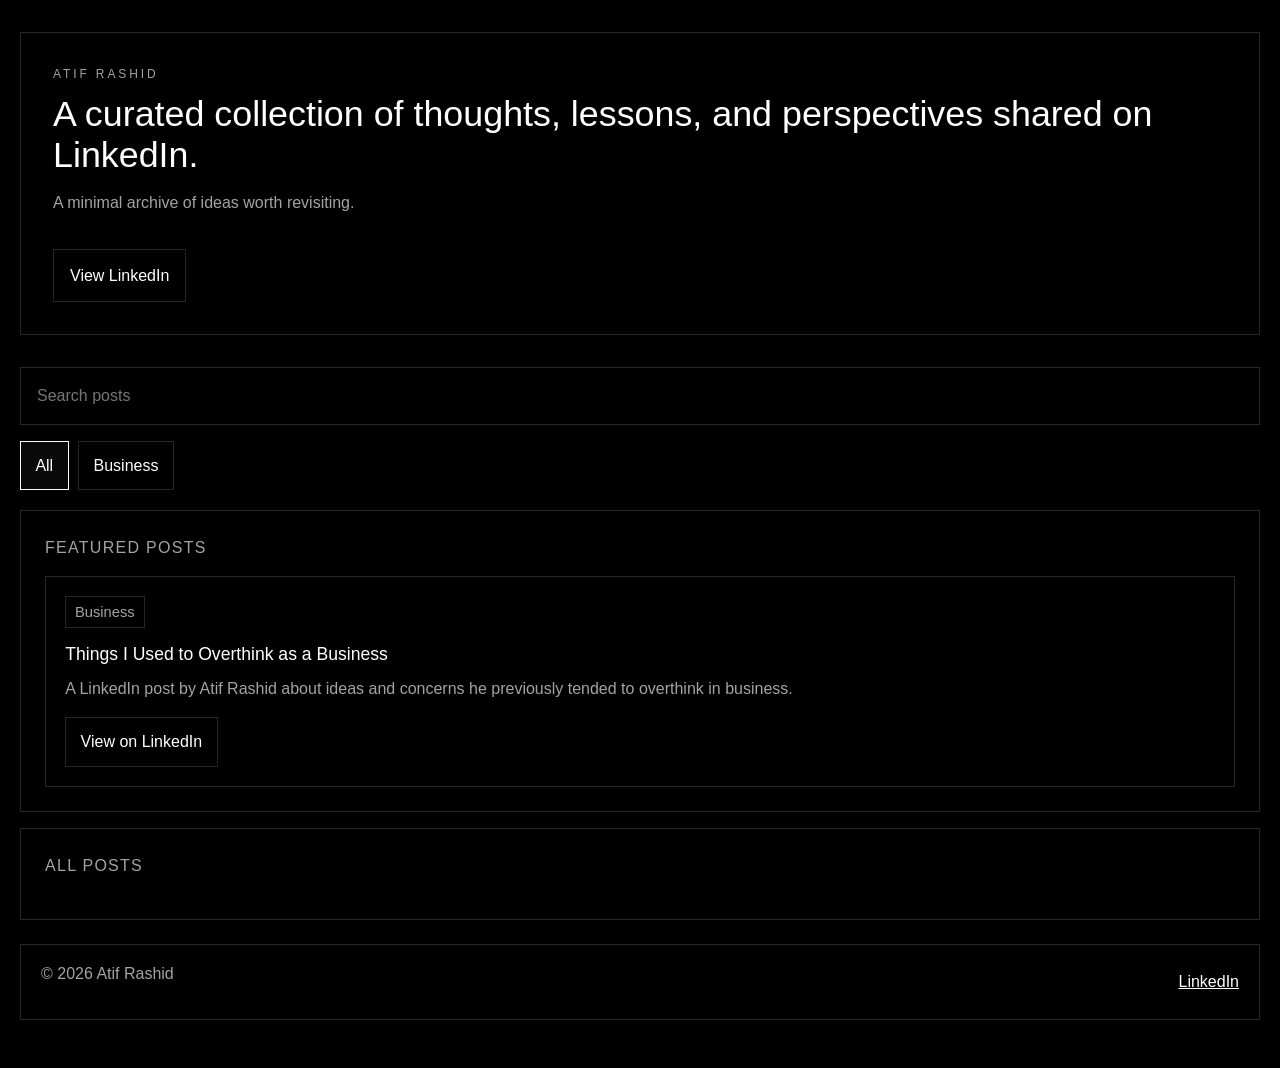
==== index.html @ 0c2a2794 "Build Atif Rashid LinkedIn posts website" ====
<!doctype html>
<html lang="en">
  <head>
    <meta charset="utf-8">
    <meta name="viewport" content="width=device-width, initial-scale=1">
    <title>Atif Rashid | LinkedIn Posts</title>
    <meta name="description" content="A curated collection of thoughts, lessons, and perspectives shared on LinkedIn by Atif Rashid.">
    <link rel="canonical" href="https://atifrashid.com/">
    <meta property="og:title" content="Atif Rashid | LinkedIn Posts">
    <meta property="og:description" content="A curated collection of thoughts, lessons, and perspectives shared on LinkedIn by Atif Rashid.">
    <meta property="og:type" content="website">
    <meta property="og:url" content="https://atifrashid.com/">
    <meta name="theme-color" content="#000000">
    <link rel="icon" href="favicon.svg" type="image/svg+xml">
    <link rel="stylesheet" href="assets/css/style.css">
  </head>
  <body>
    <a class="skip-link" href="#main-content">Skip to content</a>
    <div class="page-shell">
      <header class="site-header">
        <div class="brand-block">
          <p class="eyebrow">ATIF RASHID</p>
          <h1>A curated collection of thoughts, lessons, and perspectives shared on LinkedIn.</h1>
          <p class="intro">A minimal archive of ideas worth revisiting.</p>
        </div>
        <a class="button-link" href="https://www.linkedin.com/in/atif-rashid-21005814" target="_blank" rel="noopener noreferrer">View LinkedIn</a>
      </header>

      <main id="main-content">
        <section class="toolbar" aria-label="Search and filter posts">
          <div class="search-group">
            <label class="sr-only" for="search-input">Search posts</label>
            <input id="search-input" type="search" placeholder="Search posts" autocomplete="off">
          </div>
          <div id="category-filters" class="filter-list" role="toolbar" aria-label="Category filters"></div>
        </section>

        <section id="featured-section" class="content-section" aria-labelledby="featured-heading" hidden>
          <div class="section-heading">
            <h2 id="featured-heading">Featured posts</h2>
          </div>
          <div id="featured-posts" class="post-list"></div>
        </section>

        <section class="content-section" aria-labelledby="posts-heading">
          <div class="section-heading">
            <h2 id="posts-heading">All posts</h2>
          </div>
          <div id="loading-state" class="state-card" role="status">Loading posts…</div>
          <div id="error-state" class="state-card" hidden role="alert"></div>
          <div id="empty-state" class="state-card" hidden role="status">No posts are available yet.</div>
          <div id="no-search-results" class="state-card" hidden role="status">No posts match your current search.</div>
          <div id="post-list" class="post-list" aria-live="polite"></div>
        </section>
      </main>

      <footer class="site-footer">
        <p>© <span id="year"></span> Atif Rashid</p>
        <a href="https://www.linkedin.com/in/atif-rashid-21005814" target="_blank" rel="noopener noreferrer">LinkedIn</a>
      </footer>
    </div>

    <script type="application/ld+json">
      {
        "@context": "https://schema.org",
        "@type": "Person",
        "name": "Atif Rashid",
        "url": "https://atifrashid.com/",
        "sameAs": [
          "https://www.linkedin.com/in/atif-rashid-21005814"
        ]
      }
    </script>
    <script src="assets/js/app.js"></script>
  </body>
</html>
---- assets/css/style.css ----
:root {
  --bg: #000000;
  --text: #ffffff;
  --muted: #a3a3a3;
  --border: #262626;
  --hover: #0a0a0a;
  --max-width: 1400px;
}

* {
  box-sizing: border-box;
}

html {
  color-scheme: dark;
}

body {
  margin: 0;
  font-family: Inter, -apple-system, BlinkMacSystemFont, "Segoe UI", sans-serif;
  background: var(--bg);
  color: var(--text);
  line-height: 1.6;
}

a {
  color: inherit;
}

img {
  max-width: 100%;
}

.skip-link {
  position: absolute;
  left: -9999px;
  top: 0;
  background: var(--text);
  color: var(--bg);
  padding: 0.75rem 1rem;
  z-index: 10;
}

.skip-link:focus {
  left: 1rem;
  top: 1rem;
}

.page-shell {
  min-height: 100vh;
  max-width: var(--max-width);
  margin: 0 auto;
  padding: 2rem 1.25rem 3rem;
}

.site-header,
.content-section,
.state-card,
.post-card,
.site-footer,
.error-card {
  border: 1px solid var(--border);
  background: var(--bg);
}

.site-header {
  padding: 2rem;
}

.eyebrow {
  margin: 0 0 0.6rem;
  font-size: 0.75rem;
  letter-spacing: 0.24em;
  text-transform: uppercase;
  color: var(--muted);
}

h1,
h2,
h3,
p {
  margin-top: 0;
}

h1 {
  font-size: clamp(1.6rem, 2.8vw, 2.4rem);
  line-height: 1.15;
  margin-bottom: 0.85rem;
  font-weight: 500;
}

h2 {
  font-size: 1rem;
  font-weight: 500;
  letter-spacing: 0.08em;
  text-transform: uppercase;
  color: var(--muted);
  margin-bottom: 0;
}

h3 {
  font-size: 1.1rem;
  margin-bottom: 0.5rem;
  font-weight: 500;
}

.intro,
.site-footer p,
.state-card,
.post-description,
.error-card p {
  color: var(--muted);
}

.button-link {
  display: inline-flex;
  align-items: center;
  justify-content: center;
  border: 1px solid var(--border);
  padding: 0.8rem 1rem;
  text-decoration: none;
  margin-top: 1.1rem;
  transition: background-color 180ms ease, border-color 180ms ease;
}

.button-link:hover,
.button-link:focus-visible,
.post-link:hover,
.post-link:focus-visible,
.filter-button:hover,
.filter-button:focus-visible {
  background: var(--hover);
  border-color: var(--text);
  outline: none;
}

.toolbar {
  display: flex;
  flex-direction: column;
  gap: 1rem;
  margin: 2rem 0 1.25rem;
}

.search-group input {
  width: 100%;
  background: var(--bg);
  border: 1px solid var(--border);
  color: var(--text);
  padding: 0.95rem 1rem;
  font: inherit;
}

.search-group input:focus-visible {
  outline: 1px solid var(--text);
  outline-offset: 2px;
}

.filter-list {
  display: flex;
  flex-wrap: wrap;
  gap: 0.6rem;
}

.filter-button {
  border: 1px solid var(--border);
  background: var(--bg);
  color: var(--text);
  padding: 0.65rem 0.9rem;
  font: inherit;
  cursor: pointer;
  transition: background-color 180ms ease, border-color 180ms ease;
}

.filter-button[aria-pressed="true"] {
  border-color: var(--text);
  background: var(--hover);
}

.content-section {
  padding: 1.5rem;
  margin-bottom: 1rem;
}

.section-heading {
  margin-bottom: 1rem;
}

.post-list {
  display: grid;
  gap: 1rem;
}

.post-card {
  padding: 1.2rem;
}

.post-meta {
  display: flex;
  flex-wrap: wrap;
  gap: 0.6rem;
  margin-bottom: 0.75rem;
  color: var(--muted);
  font-size: 0.92rem;
}

.post-badge {
  border: 1px solid var(--border);
  padding: 0.2rem 0.55rem;
}

.post-description {
  margin-bottom: 0.95rem;
}

.post-link {
  display: inline-flex;
  align-items: center;
  border: 1px solid var(--border);
  padding: 0.7rem 0.9rem;
  text-decoration: none;
  transition: background-color 180ms ease, border-color 180ms ease;
}

.post-link-disabled {
  color: var(--muted);
  display: inline-block;
  padding: 0.7rem 0.9rem;
  border: 1px solid var(--border);
}

.state-card {
  padding: 1.2rem;
  margin-top: 0.5rem;
}

.site-footer {
  display: flex;
  justify-content: space-between;
  align-items: center;
  padding: 1rem 1.25rem;
  margin-top: 1.5rem;
}

.error-page {
  display: grid;
  place-items: center;
  padding-top: 5rem;
}

.error-card {
  padding: 2rem;
  max-width: 34rem;
}

.sr-only {
  position: absolute;
  width: 1px;
  height: 1px;
  padding: 0;
  margin: -1px;
  overflow: hidden;
  clip: rect(0, 0, 0, 0);
  white-space: nowrap;
  border: 0;
}

@media (max-width: 640px) {
  .page-shell {
    padding: 1rem 0.9rem 2rem;
  }

  .site-header,
  .content-section {
    padding: 1rem;
  }

  .site-footer {
    flex-direction: column;
    align-items: flex-start;
    gap: 0.4rem;
  }
}

@media (prefers-reduced-motion: reduce) {
  *,
  *::before,
  *::after {
    animation-duration: 0.01ms !important;
    animation-iteration-count: 1 !important;
    transition-duration: 0.01ms !important;
    scroll-behavior: auto !important;
  }
}
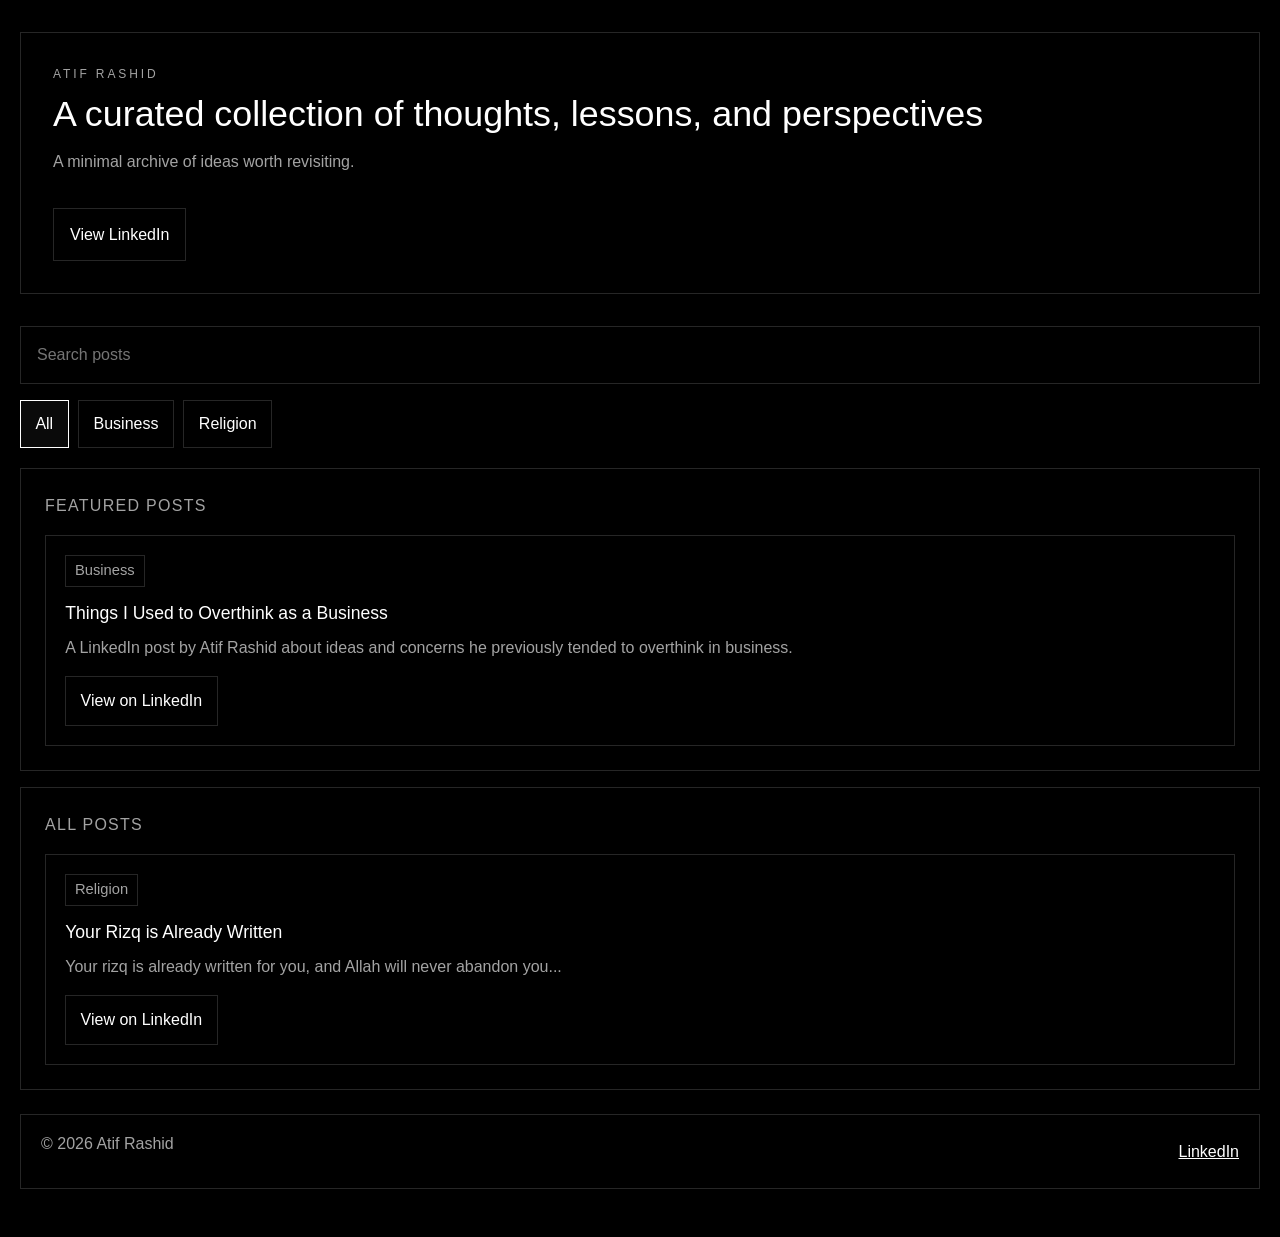
==== commit 450b7cbe: "Update header text for clarity and conciseness" ====
--- a/index.html
+++ b/index.html
@@ -20,7 +20,7 @@
       <header class="site-header">
         <div class="brand-block">
           <p class="eyebrow">ATIF RASHID</p>
-          <h1>A curated collection of thoughts, lessons, and perspectives shared on LinkedIn.</h1>
+          <h1>A curated collection of thoughts, lessons, and perspectives</h1>
           <p class="intro">A minimal archive of ideas worth revisiting.</p>
         </div>
         <a class="button-link" href="https://www.linkedin.com/in/atif-rashid-21005814" target="_blank" rel="noopener noreferrer">View LinkedIn</a>
--- a/assets/css/style.css
+++ b/assets/css/style.css
@@ -27,9 +27,6 @@
   color: inherit;
 }
 
-img {
-  max-width: 100%;
-}
 
 .skip-link {
   position: absolute;
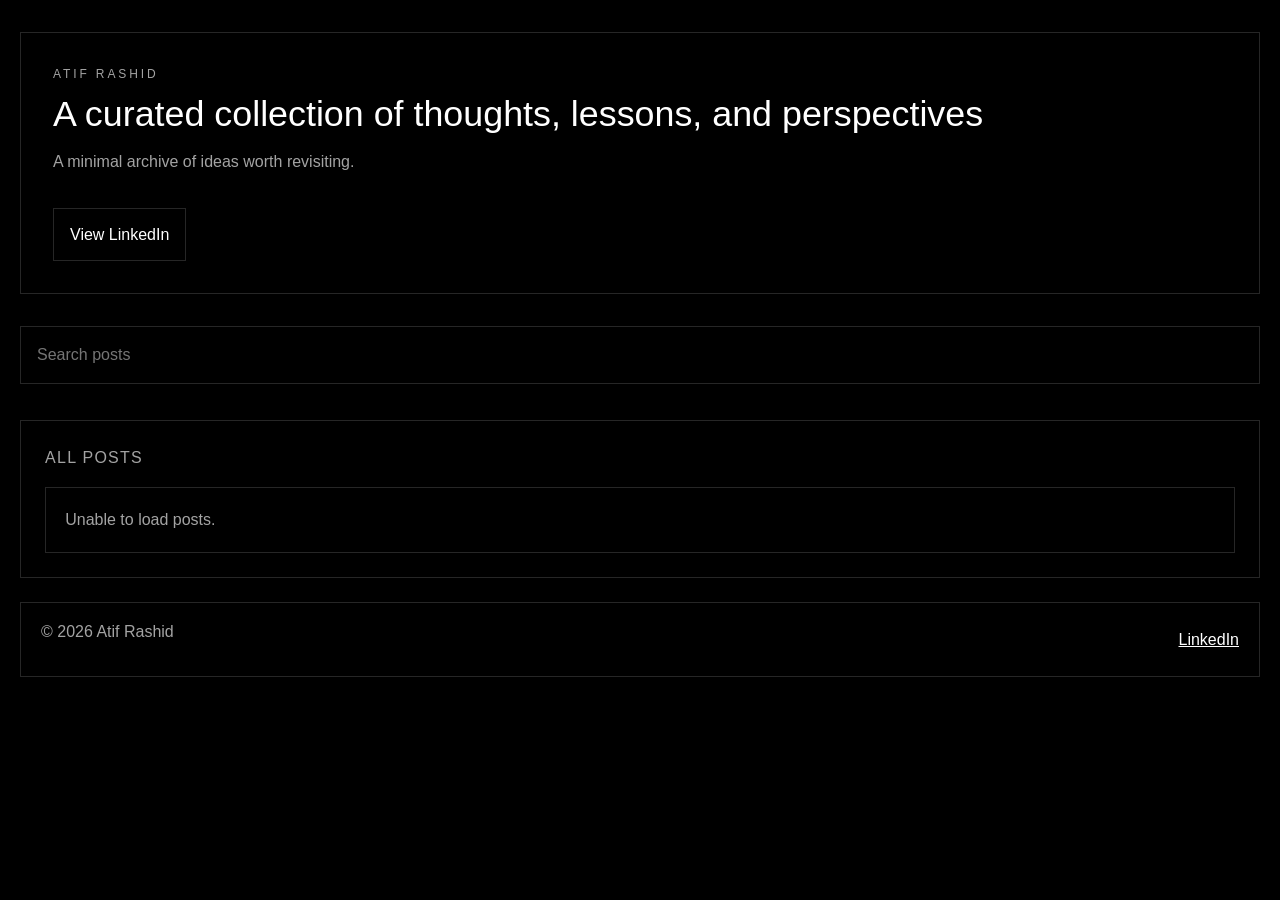
==== commit 7fc00e0b: "Replace favicon.svg with favicon.png and update references in HTML and README" ====
--- a/index.html
+++ b/index.html
@@ -11,7 +11,7 @@
     <meta property="og:type" content="website">
     <meta property="og:url" content="https://atifrashid.com/">
     <meta name="theme-color" content="#000000">
-    <link rel="icon" href="favicon.svg" type="image/svg+xml">
+    <link rel="icon" href="favicon.png" type="image/svg+xml">
     <link rel="stylesheet" href="assets/css/style.css">
   </head>
   <body>
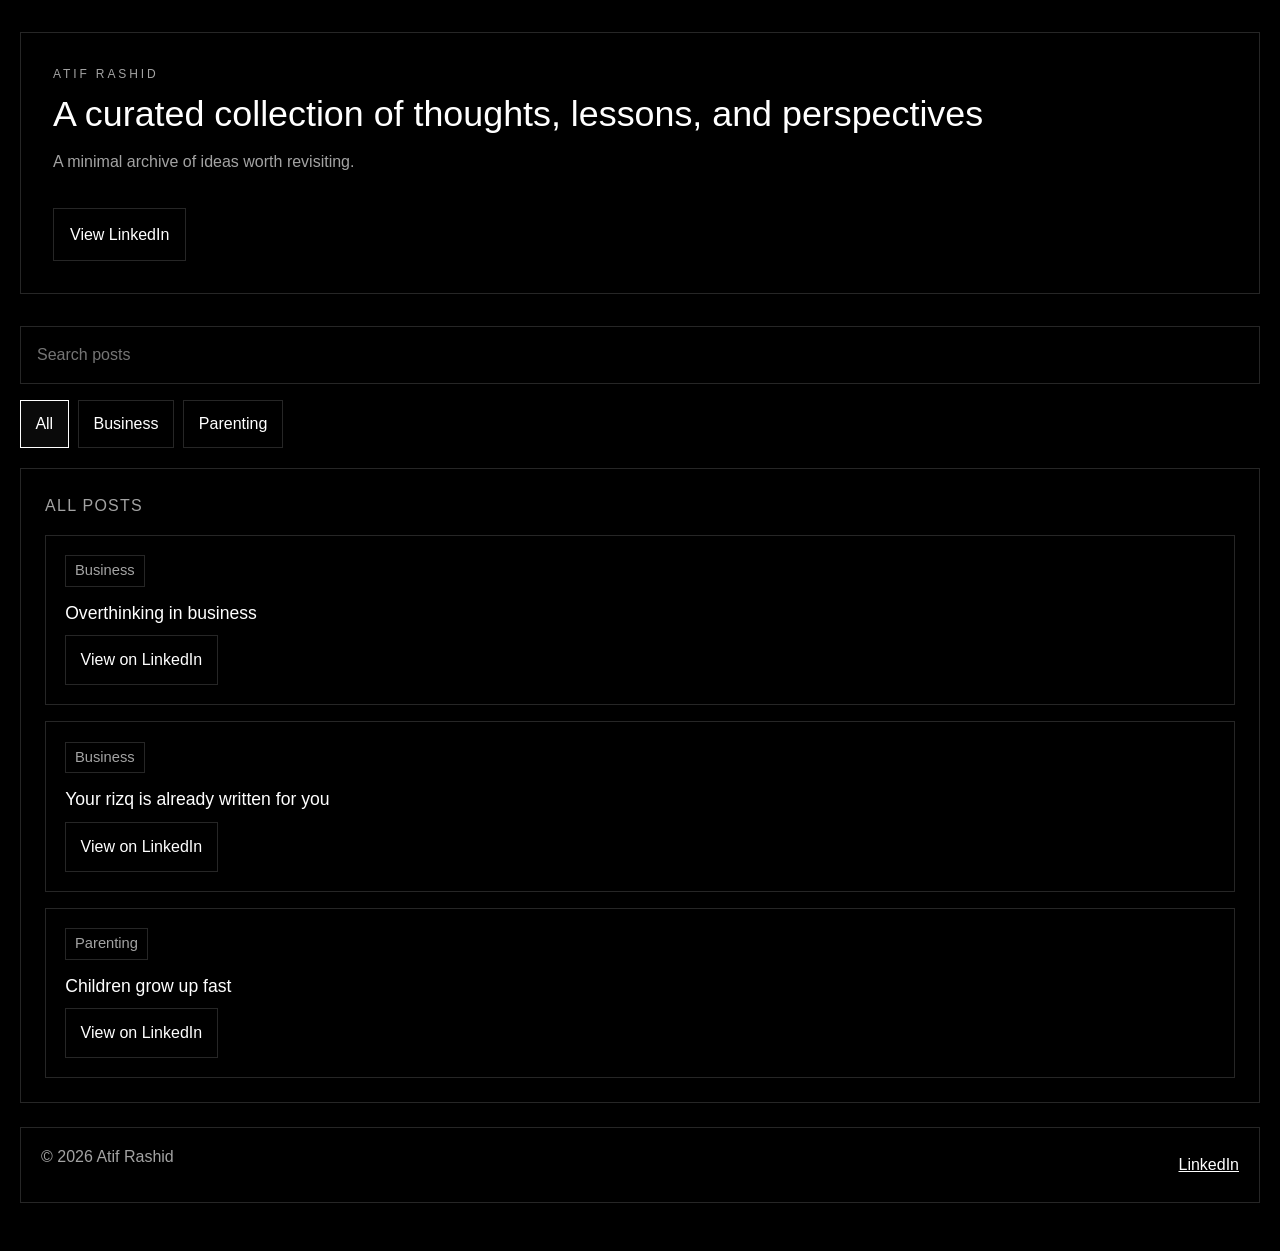
==== commit 2840bd58: "Refactor commit templates in .pages.yml for simplicity; update page title in index.html" ====
--- a/index.html
+++ b/index.html
@@ -3,7 +3,7 @@
   <head>
     <meta charset="utf-8">
     <meta name="viewport" content="width=device-width, initial-scale=1">
-    <title>Atif Rashid | LinkedIn Posts</title>
+    <title>Atif Rashid</title>
     <meta name="description" content="A curated collection of thoughts, lessons, and perspectives shared on LinkedIn by Atif Rashid.">
     <link rel="canonical" href="https://atifrashid.com/">
     <meta property="og:title" content="Atif Rashid | LinkedIn Posts">
@@ -11,7 +11,7 @@
     <meta property="og:type" content="website">
     <meta property="og:url" content="https://atifrashid.com/">
     <meta name="theme-color" content="#000000">
-    <link rel="icon" href="favicon.png" type="image/svg+xml">
+    <link rel="icon" href="favicon.png" sizes="50x50" type="image/png">
     <link rel="stylesheet" href="assets/css/style.css">
   </head>
   <body>
--- a/assets/css/style.css
+++ b/assets/css/style.css
@@ -9,6 +9,10 @@
 
 * {
   box-sizing: border-box;
+}
+
+[hidden] {
+  display: none !important;
 }
 
 html {
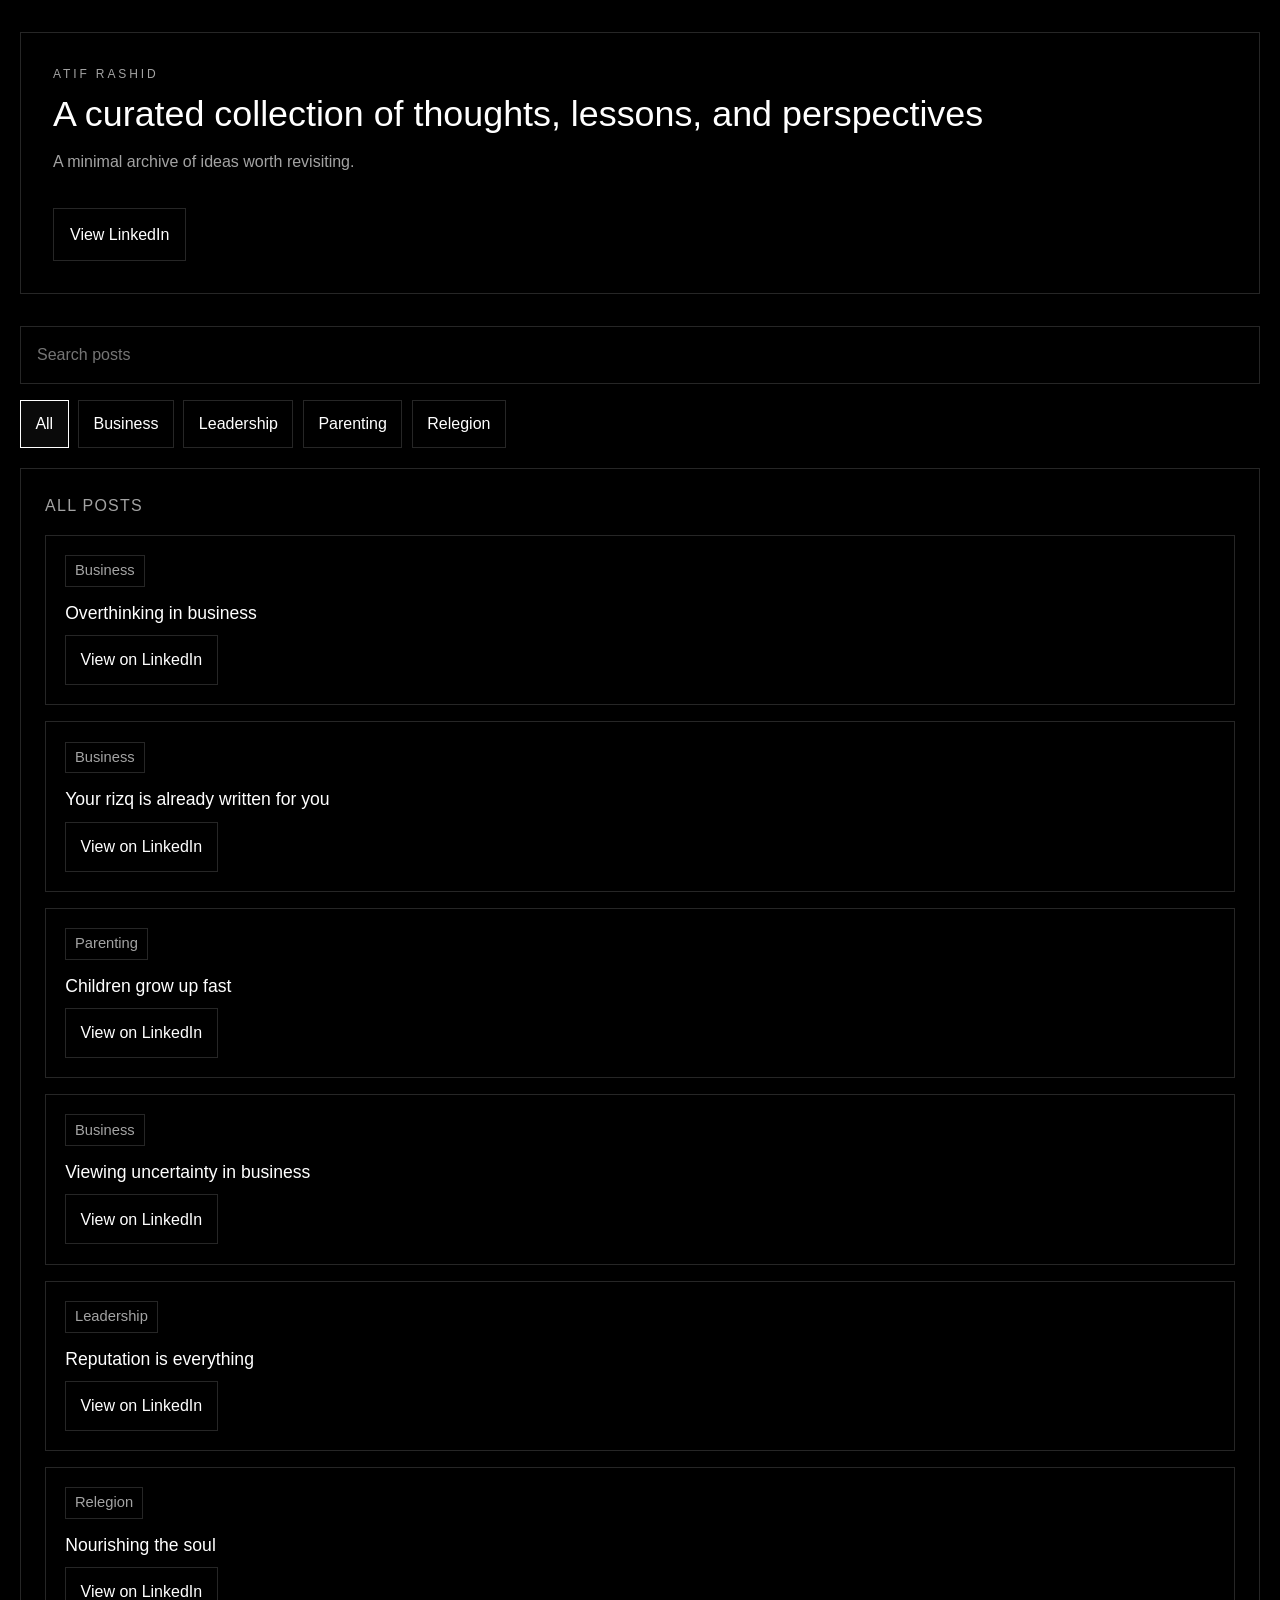
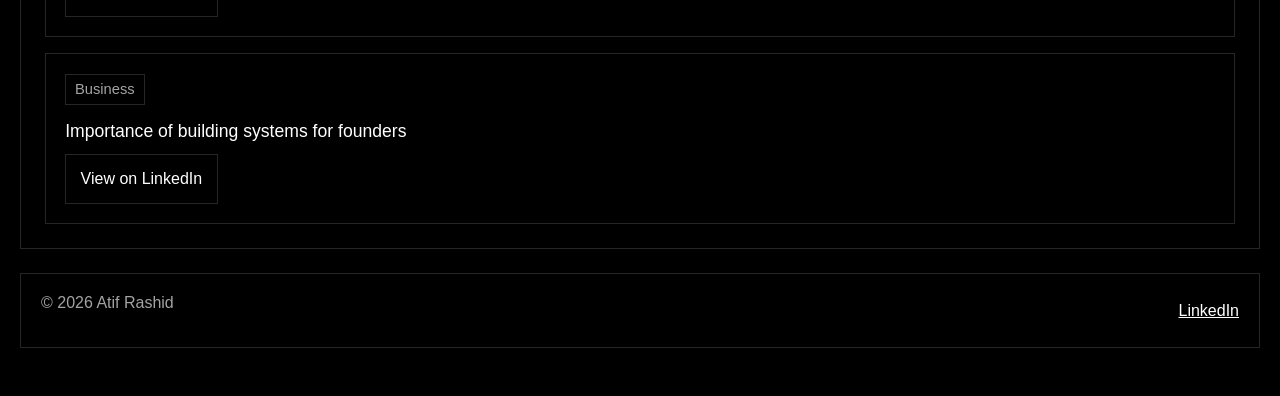
==== commit 9e5367ba: "linkedin post" ====
--- a/index.html
+++ b/index.html
@@ -6,7 +6,7 @@
     <title>Atif Rashid</title>
     <meta name="description" content="A curated collection of thoughts, lessons, and perspectives shared on LinkedIn by Atif Rashid.">
     <link rel="canonical" href="https://atifrashid.com/">
-    <meta property="og:title" content="Atif Rashid | LinkedIn Posts">
+    <meta property="og:title" content="Atif Rashid">
     <meta property="og:description" content="A curated collection of thoughts, lessons, and perspectives shared on LinkedIn by Atif Rashid.">
     <meta property="og:type" content="website">
     <meta property="og:url" content="https://atifrashid.com/">
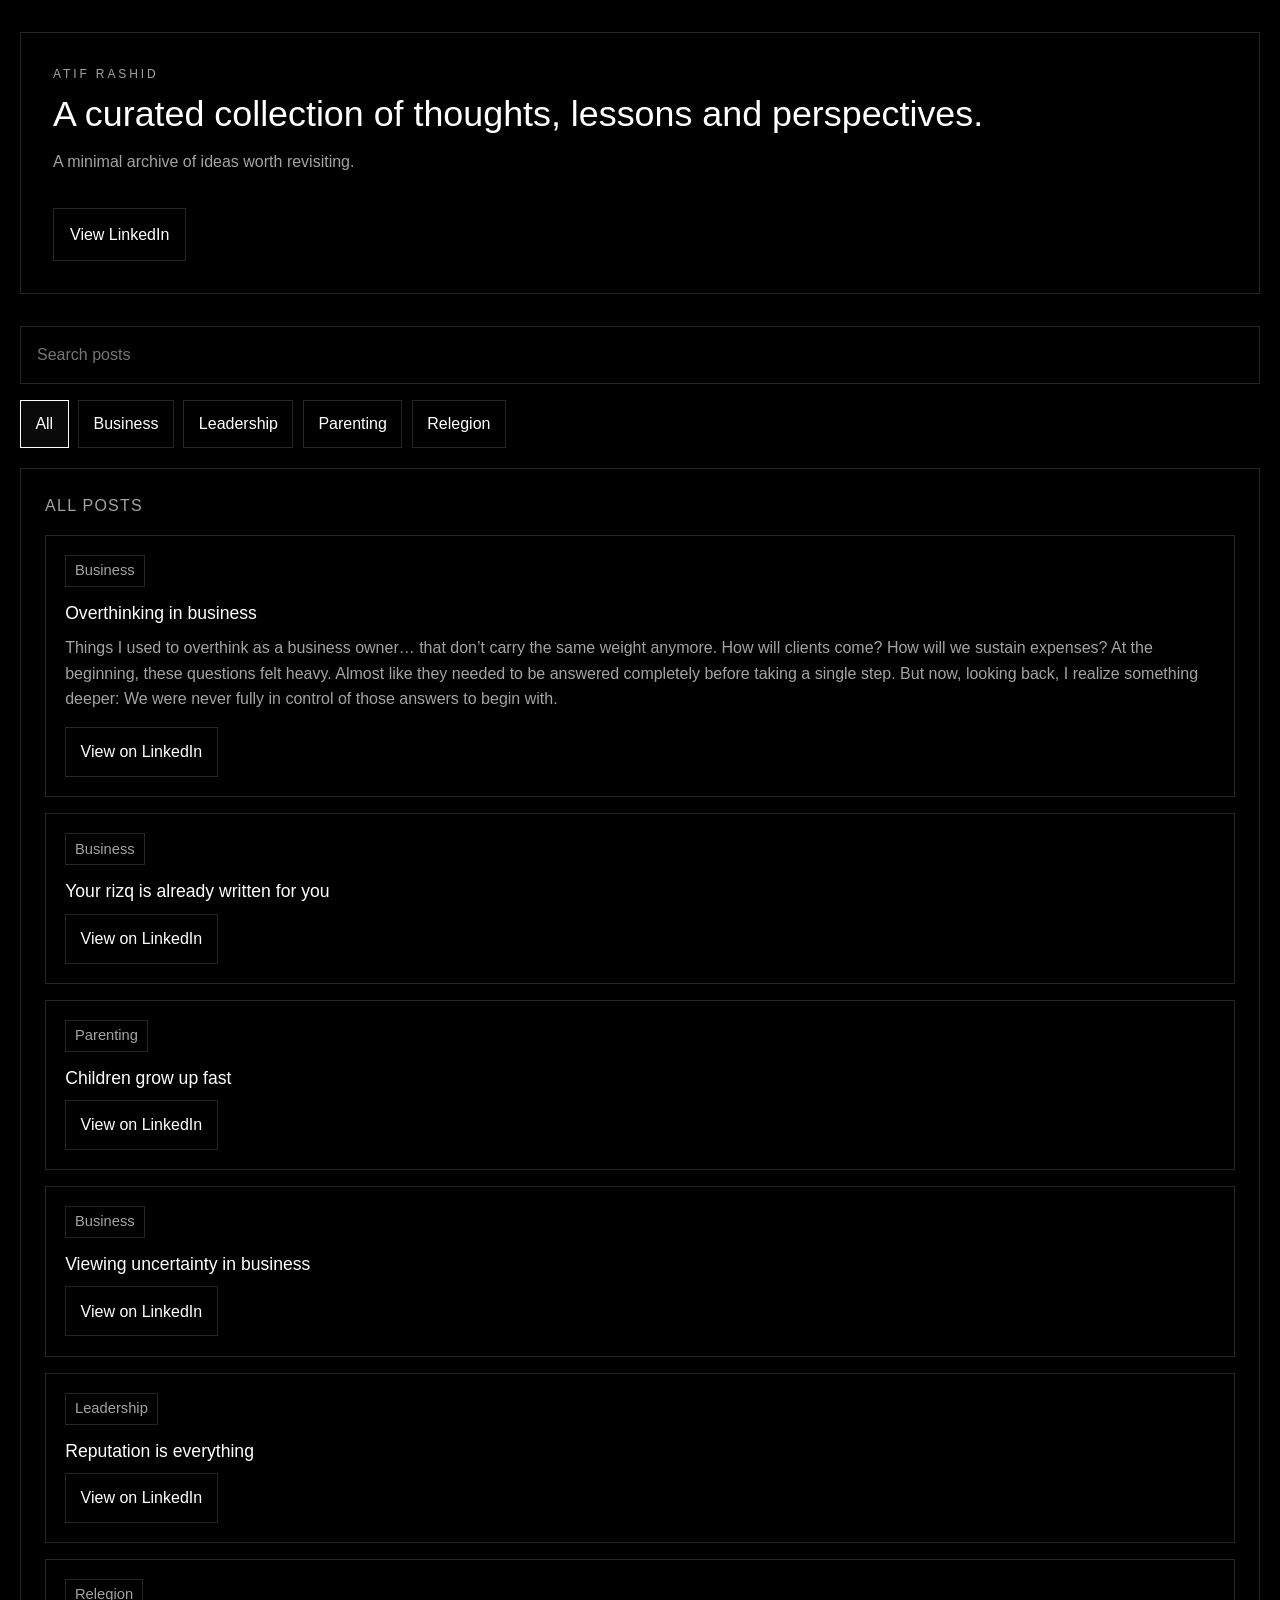
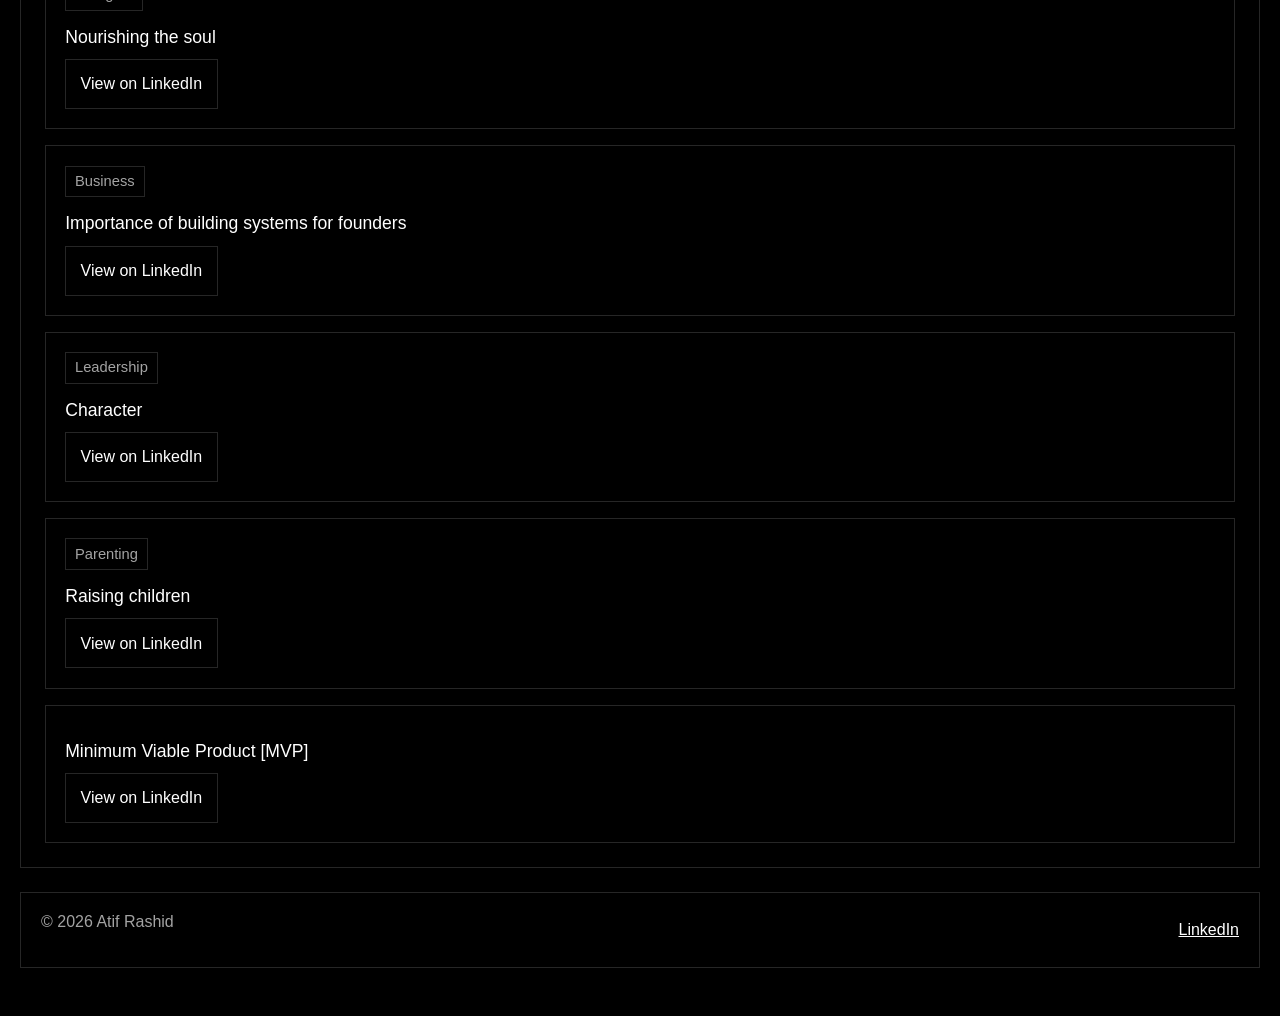
==== commit 0630b0f3: "Support multiple categories per LinkedIn post" ====
--- a/index.html
+++ b/index.html
@@ -4,10 +4,10 @@
     <meta charset="utf-8">
     <meta name="viewport" content="width=device-width, initial-scale=1">
     <title>Atif Rashid</title>
-    <meta name="description" content="A curated collection of thoughts, lessons, and perspectives shared on LinkedIn by Atif Rashid.">
+    <meta name="description" content="A curated collection of thoughts, lessons and perspectives.">
     <link rel="canonical" href="https://atifrashid.com/">
     <meta property="og:title" content="Atif Rashid">
-    <meta property="og:description" content="A curated collection of thoughts, lessons, and perspectives shared on LinkedIn by Atif Rashid.">
+    <meta property="og:description" content="A curated collection of thoughts, lessons and perspectives.">
     <meta property="og:type" content="website">
     <meta property="og:url" content="https://atifrashid.com/">
     <meta name="theme-color" content="#000000">
@@ -20,7 +20,7 @@
       <header class="site-header">
         <div class="brand-block">
           <p class="eyebrow">ATIF RASHID</p>
-          <h1>A curated collection of thoughts, lessons, and perspectives</h1>
+          <h1>A curated collection of thoughts, lessons and perspectives.</h1>
           <p class="intro">A minimal archive of ideas worth revisiting.</p>
         </div>
         <a class="button-link" href="https://www.linkedin.com/in/atif-rashid-21005814" target="_blank" rel="noopener noreferrer">View LinkedIn</a>
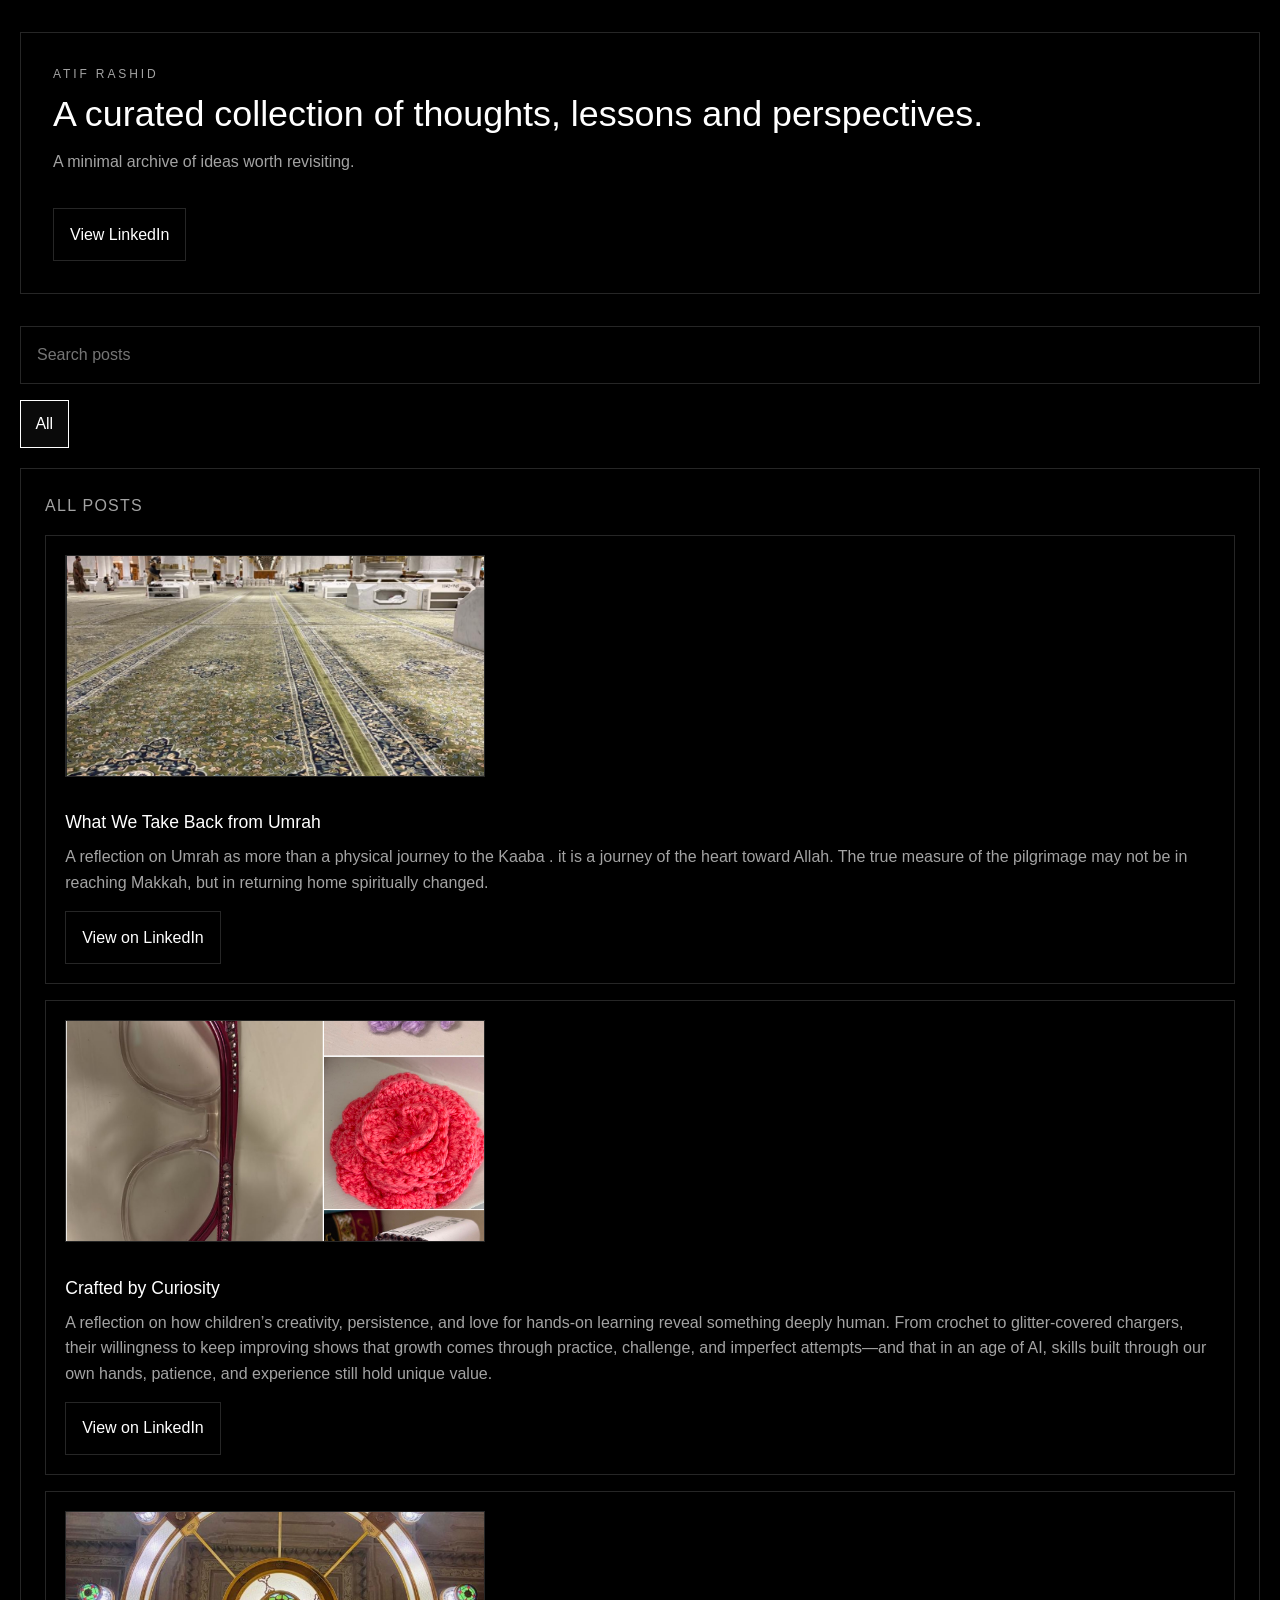
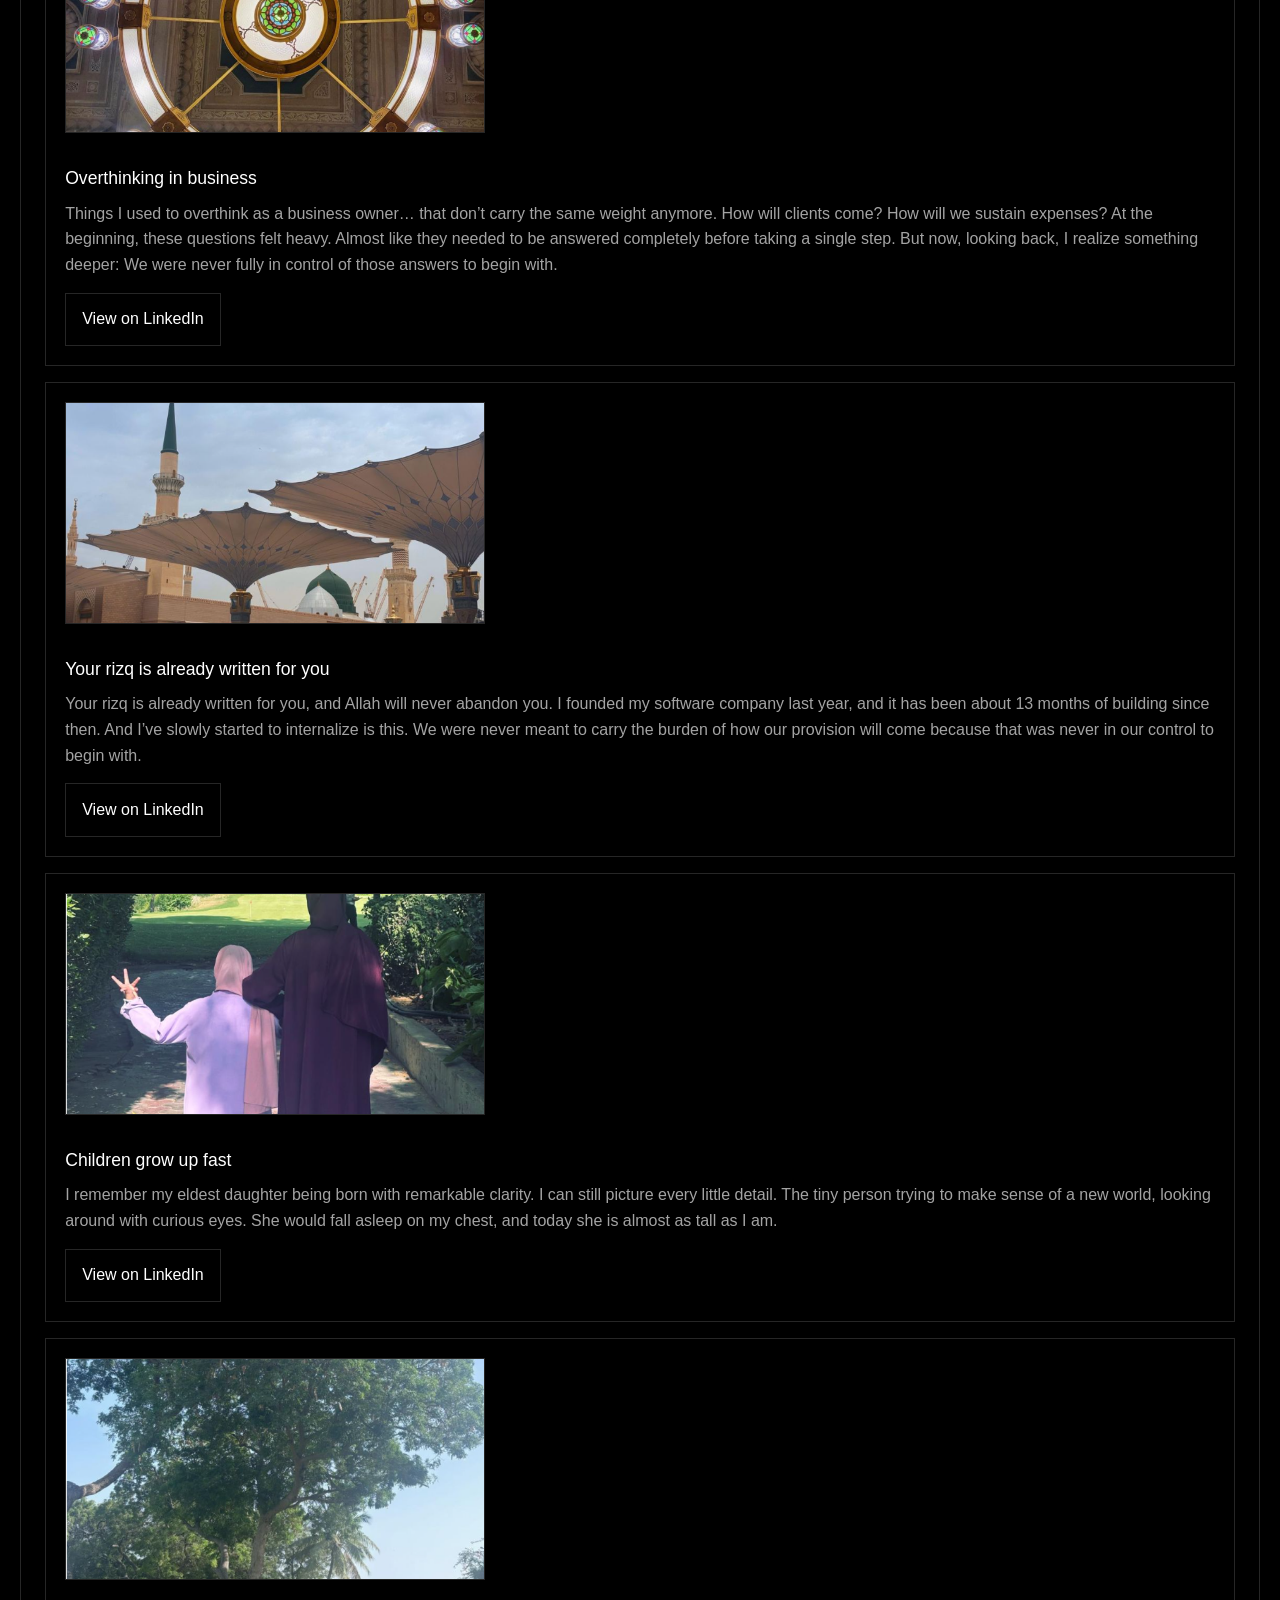
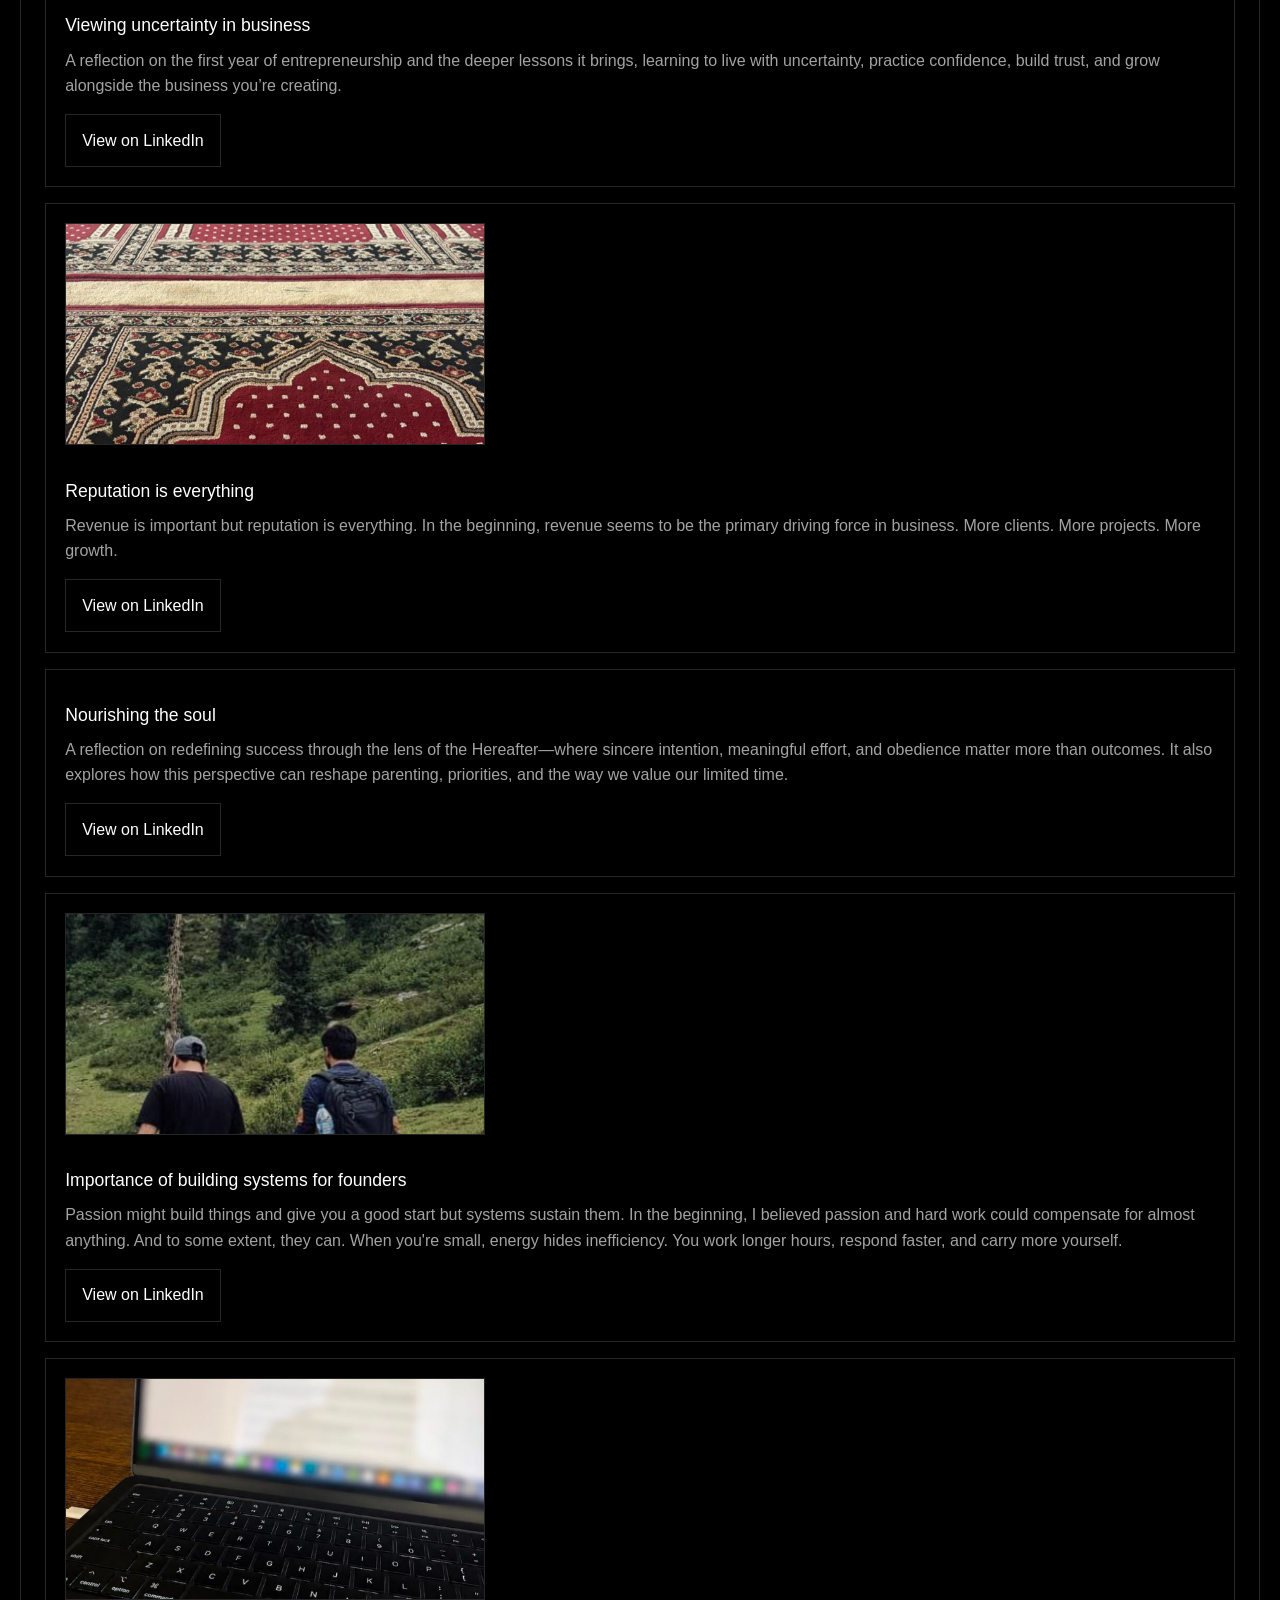
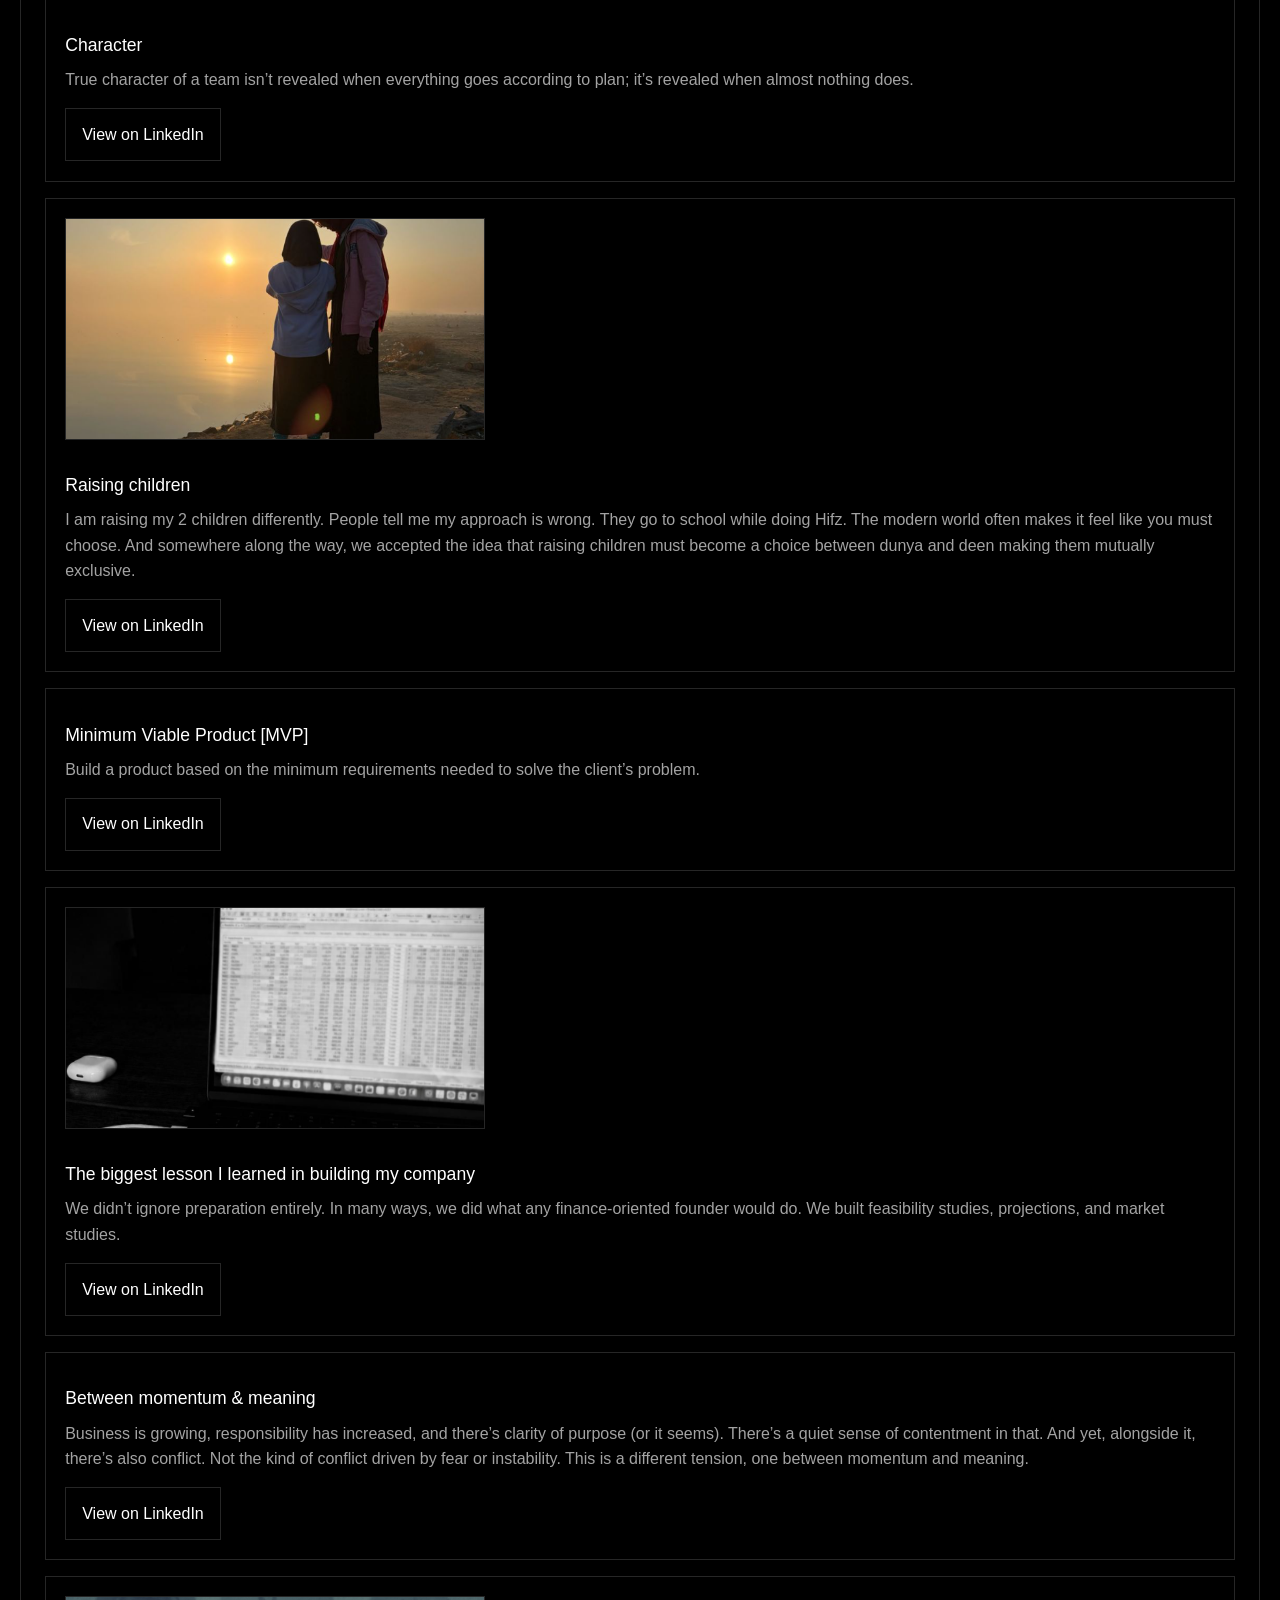
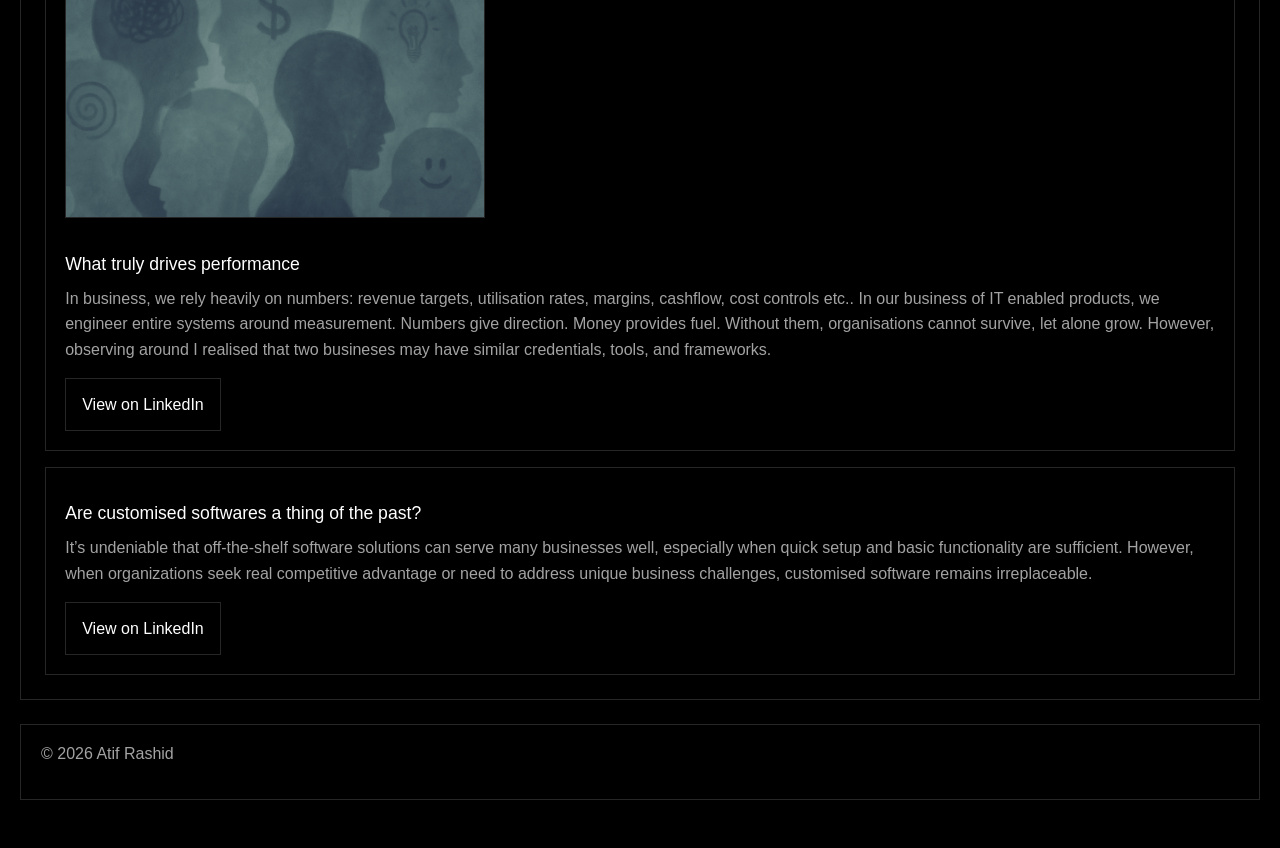
==== commit 252f46ce: "Refactor HTML structure: reorganize head and body sections for improved readability and maintainabil" ====
--- a/index.html
+++ b/index.html
@@ -1,66 +1,68 @@
 <!doctype html>
 <html lang="en">
-  <head>
-    <meta charset="utf-8">
-    <meta name="viewport" content="width=device-width, initial-scale=1">
-    <title>Atif Rashid</title>
-    <meta name="description" content="A curated collection of thoughts, lessons and perspectives.">
-    <link rel="canonical" href="https://atifrashid.com/">
-    <meta property="og:title" content="Atif Rashid">
-    <meta property="og:description" content="A curated collection of thoughts, lessons and perspectives.">
-    <meta property="og:type" content="website">
-    <meta property="og:url" content="https://atifrashid.com/">
-    <meta name="theme-color" content="#000000">
-    <link rel="icon" href="favicon.png" sizes="50x50" type="image/png">
-    <link rel="stylesheet" href="assets/css/style.css">
-  </head>
-  <body>
-    <a class="skip-link" href="#main-content">Skip to content</a>
-    <div class="page-shell">
-      <header class="site-header">
-        <div class="brand-block">
-          <p class="eyebrow">ATIF RASHID</p>
-          <h1>A curated collection of thoughts, lessons and perspectives.</h1>
-          <p class="intro">A minimal archive of ideas worth revisiting.</p>
+
+<head>
+  <meta charset="utf-8">
+  <meta name="viewport" content="width=device-width, initial-scale=1">
+  <title>Atif Rashid</title>
+  <meta name="description" content="A curated collection of thoughts, lessons and perspectives.">
+  <link rel="canonical" href="https://atifrashid.com/">
+  <meta property="og:title" content="Atif Rashid">
+  <meta property="og:description" content="A curated collection of thoughts, lessons and perspectives.">
+  <meta property="og:type" content="website">
+  <meta property="og:url" content="https://atifrashid.com/">
+  <meta name="theme-color" content="#000000">
+  <link rel="icon" href="favicon.png" sizes="50x50" type="image/png">
+  <link rel="stylesheet" href="assets/css/style.css">
+</head>
+
+<body>
+  <a class="skip-link" href="#main-content">Skip to content</a>
+  <div class="page-shell">
+    <header class="site-header">
+      <div class="brand-block">
+        <p class="eyebrow">ATIF RASHID</p>
+        <h1>A curated collection of thoughts, lessons and perspectives.</h1>
+        <p class="intro">A minimal archive of ideas worth revisiting.</p>
+      </div>
+      <a class="button-link" href="https://www.linkedin.com/in/atif-rashid-21005814" target="_blank"
+        rel="noopener noreferrer">View LinkedIn</a>
+    </header>
+
+    <main id="main-content">
+      <section class="toolbar" aria-label="Search and filter posts">
+        <div class="search-group">
+          <label class="sr-only" for="search-input">Search posts</label>
+          <input id="search-input" type="search" placeholder="Search posts" autocomplete="off">
         </div>
-        <a class="button-link" href="https://www.linkedin.com/in/atif-rashid-21005814" target="_blank" rel="noopener noreferrer">View LinkedIn</a>
-      </header>
+        <div id="category-filters" class="filter-list" role="toolbar" aria-label="Category filters"></div>
+      </section>
 
-      <main id="main-content">
-        <section class="toolbar" aria-label="Search and filter posts">
-          <div class="search-group">
-            <label class="sr-only" for="search-input">Search posts</label>
-            <input id="search-input" type="search" placeholder="Search posts" autocomplete="off">
-          </div>
-          <div id="category-filters" class="filter-list" role="toolbar" aria-label="Category filters"></div>
-        </section>
+      <section id="featured-section" class="content-section" aria-labelledby="featured-heading" hidden>
+        <div class="section-heading">
+          <h2 id="featured-heading">Featured posts</h2>
+        </div>
+        <div id="featured-posts" class="post-list"></div>
+      </section>
 
-        <section id="featured-section" class="content-section" aria-labelledby="featured-heading" hidden>
-          <div class="section-heading">
-            <h2 id="featured-heading">Featured posts</h2>
-          </div>
-          <div id="featured-posts" class="post-list"></div>
-        </section>
+      <section class="content-section" aria-labelledby="posts-heading">
+        <div class="section-heading">
+          <h2 id="posts-heading">All posts</h2>
+        </div>
+        <div id="loading-state" class="state-card" role="status">Loading posts…</div>
+        <div id="error-state" class="state-card" hidden role="alert"></div>
+        <div id="empty-state" class="state-card" hidden role="status">No posts are available yet.</div>
+        <div id="no-search-results" class="state-card" hidden role="status">No posts match your current search.</div>
+        <div id="post-list" class="post-list" aria-live="polite"></div>
+      </section>
+    </main>
 
-        <section class="content-section" aria-labelledby="posts-heading">
-          <div class="section-heading">
-            <h2 id="posts-heading">All posts</h2>
-          </div>
-          <div id="loading-state" class="state-card" role="status">Loading posts…</div>
-          <div id="error-state" class="state-card" hidden role="alert"></div>
-          <div id="empty-state" class="state-card" hidden role="status">No posts are available yet.</div>
-          <div id="no-search-results" class="state-card" hidden role="status">No posts match your current search.</div>
-          <div id="post-list" class="post-list" aria-live="polite"></div>
-        </section>
-      </main>
+    <footer class="site-footer">
+      <p>© <span id="year"></span> Atif Rashid</p>
+    </footer>
+  </div>
 
-      <footer class="site-footer">
-        <p>© <span id="year"></span> Atif Rashid</p>
-        <a href="https://www.linkedin.com/in/atif-rashid-21005814" target="_blank" rel="noopener noreferrer">LinkedIn</a>
-      </footer>
-    </div>
-
-    <script type="application/ld+json">
+  <script type="application/ld+json">
       {
         "@context": "https://schema.org",
         "@type": "Person",
@@ -71,6 +73,7 @@
         ]
       }
     </script>
-    <script src="assets/js/app.js"></script>
-  </body>
-</html>
+  <script src="assets/js/app.js"></script>
+</body>
+
+</html>
--- a/assets/css/style.css
+++ b/assets/css/style.css
@@ -126,8 +126,6 @@
 
 .button-link:hover,
 .button-link:focus-visible,
-.post-link:hover,
-.post-link:focus-visible,
 .filter-button:hover,
 .filter-button:focus-visible {
   background: var(--hover);
@@ -192,7 +190,63 @@
 }
 
 .post-card {
+  padding: 0;
+  transition: background-color 180ms ease, border-color 180ms ease;
+}
+
+.post-card:hover,
+.post-card:focus-within {
+  background: var(--hover);
+  border-color: var(--text);
+}
+
+.post-card-body {
   padding: 1.2rem;
+}
+
+.post-card-actions {
+  display: flex;
+  flex-wrap: wrap;
+  gap: 0.75rem;
+  margin-top: 0.9rem;
+}
+
+.post-card-actions .button-link {
+  margin-top: 0;
+}
+
+.post-title-link {
+  color: inherit;
+  text-decoration: none;
+}
+
+.post-title-link:hover,
+.post-title-link:focus-visible {
+  text-decoration: underline;
+  text-underline-offset: 2px;
+  outline: none;
+}
+
+.post-thumb-link {
+  display: block;
+  width: 420px;
+  max-width: calc(100% - 2.4rem);
+  margin: 1.2rem 1.2rem 0;
+  overflow: hidden;
+  border: 1px solid var(--border);
+}
+
+.post-thumb {
+  width: 100%;
+  height: 220px;
+  overflow: hidden;
+}
+
+.post-thumb img {
+  display: block;
+  width: 100%;
+  height: 100%;
+  object-fit: cover;
 }
 
 .post-meta {
@@ -213,20 +267,140 @@
   margin-bottom: 0.95rem;
 }
 
-.post-link {
+.post-detail h1 {
+  margin-bottom: 1rem;
+}
+
+.post-detail-header {
+  margin-bottom: 1.25rem;
+}
+
+.post-detail-header .post-meta {
+  margin-bottom: 0.75rem;
+}
+
+.post-hero,
+.post-detail-image {
+  border: 1px solid var(--border);
+  margin: 0 0 1.25rem;
+  overflow: hidden;
+}
+
+.post-hero img,
+.post-detail-image img {
+  display: block;
+  width: 100%;
+  max-height: 420px;
+  object-fit: cover;
+}
+
+.post-content,
+.post-detail-content {
+  max-width: 42rem;
+}
+
+.post-content p,
+.post-detail-content p {
+  margin: 0 0 1rem;
+}
+
+.post-content h2,
+.post-content h3,
+.post-content h4,
+.post-detail-content h2,
+.post-detail-content h3,
+.post-detail-content h4 {
+  margin: 1.5rem 0 0.75rem;
+  font-weight: 500;
+}
+
+.post-content ul,
+.post-content ol,
+.post-detail-content ul,
+.post-detail-content ol {
+  margin: 0 0 1rem;
+  padding-left: 1.4rem;
+}
+
+.post-content li,
+.post-detail-content li {
+  margin-bottom: 0.4rem;
+}
+
+.post-content blockquote,
+.post-detail-content blockquote {
+  margin: 0 0 1rem;
+  padding-left: 1rem;
+  border-left: 2px solid var(--border);
+  color: var(--muted);
+}
+
+.post-content a,
+.post-detail-content a {
+  text-decoration: underline;
+  text-underline-offset: 2px;
+}
+
+.post-content a:hover,
+.post-content a:focus-visible,
+.post-detail-content a:hover,
+.post-detail-content a:focus-visible {
+  color: var(--muted);
+}
+
+.post-content code,
+.post-detail-content code {
+  background: var(--hover);
+  border: 1px solid var(--border);
+  padding: 0.15rem 0.35rem;
+  font-size: 0.9em;
+}
+
+.post-content pre,
+.post-detail-content pre {
+  background: var(--hover);
+  border: 1px solid var(--border);
+  padding: 1rem;
+  overflow-x: auto;
+  margin: 0 0 1rem;
+}
+
+.post-content pre code,
+.post-detail-content pre code {
+  border: 0;
+  padding: 0;
+  background: none;
+}
+
+.post-content img,
+.post-detail-content img {
+  max-width: 100%;
+  height: auto;
+}
+
+.post-actions {
+  display: flex;
+  flex-wrap: wrap;
+  gap: 0.75rem;
+  margin-top: 1.5rem;
+}
+
+.post-actions .button-link {
+  margin-top: 0;
+}
+
+.post-back-link,
+.back-link {
   display: inline-flex;
-  align-items: center;
-  border: 1px solid var(--border);
-  padding: 0.7rem 0.9rem;
-  text-decoration: none;
-  transition: background-color 180ms ease, border-color 180ms ease;
-}
-
-.post-link-disabled {
-  color: var(--muted);
-  display: inline-block;
-  padding: 0.7rem 0.9rem;
-  border: 1px solid var(--border);
+  margin-top: 2rem;
+}
+
+.post-actions .back-link {
+  margin-top: 0;
+}
+
+.site-header .back-link {
+  margin-top: 0;
 }
 
 .state-card {
